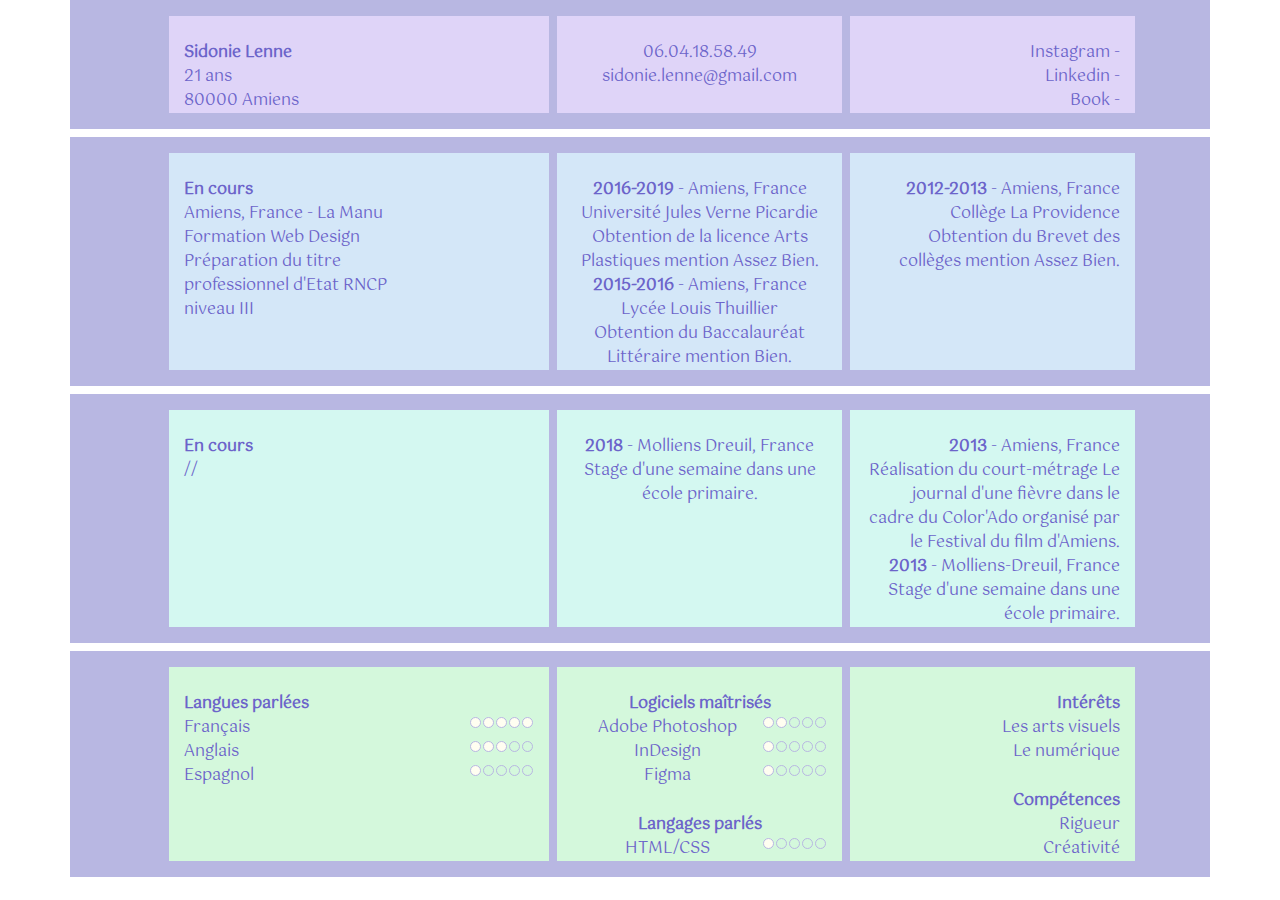
==== 0/CV numérique/V2/index.html @ 2586d80c "intégration grille bootstrap faite" ====
<!DOCTYPE html>
<html lang="fr" dir="ltr">
    <head>
        <meta charset="utf-8"/>
        <title>CV numérique (bs)</title>
        <link rel="stylesheet" href="assets/css/style.css"/>
        <link href="https://fonts.googleapis.com/css2?family=Alice&family=Gotu&family=Poly&display=swap" rel="stylesheet">
        <link rel="stylesheet" href="https://maxcdn.bootstrapcdn.com/bootstrap/4.0.0/css/bootstrap.min.css" 
        integrity="sha384-Gn5384xqQ1aoWXA+058RXPxPg6fy4IWvTNh0E263XmFcJlSAwiGgFAW/dAiS6JXm" crossorigin="anonymous">
    </head>
    <body>
        <div class="container">
            <div class="row mb-2">
                <div class="col-1 mt-3 mb-3"></div>
                <div class="col-4 m-1 mt-3 mb-3 color-1">
                    <ul>
                        <li><span class="font-weight-bold">Sidonie Lenne</span></li>
                        <li>21 ans</li>
                        <li>80000 Amiens</li>
                    </ul>
                </div>
                <div class="col-3 m-1 mt-3 mb-3 color-1">
                    <ul class="text-center">
                        <li>06.04.18.58.49</li>
                        <li>sidonie.lenne@gmail.com</li>
                    </ul>
                </div>
                <div class="col-3 m-1 mt-3 mb-3 color-1">
                    <ul class="text-right">
                        <li>Instagram - </li>
                        <li>Linkedin - </li>
                        <li>Book - </li>
                    </ul>
                </div>
            </div>
            <div class="row mb-2">
                <div class="col-1 mt-3 mb-3"></div>
                <div class="col-4 m-1 mt-3 mb-3 color-2">
                    <ul>
                        <li class="font-weight-bold">En cours</li>
                        <li>Amiens, France - La Manu</li>
                        <li>Formation Web Design</li>
                        <li>Préparation du titre</li>
                        <li>professionnel d'Etat RNCP</li>
                        <li>niveau III</li>
                    </ul>
                </div>
                <div class="col-3 m-1 mt-3 mb-3 color-2">
                    <ul class="text-center">
                        <li><span class="font-weight-bold">2016-2019</span> - Amiens, France</li>
                        <li>Université Jules Verne Picardie</li>
                        <li>Obtention de la licence Arts Plastiques mention Assez Bien.</li>
                        <li><span class="font-weight-bold">2015-2016 </span>- Amiens, France</li>
                        <li>Lycée Louis Thuillier</li>
                        <li>Obtention du Baccalauréat Littéraire mention Bien.</li>
                    </ul>
                </div>
                <div class="col-3 m-1 mt-3 mb-3 color-2">
                    <ul class="text-right">
                        <li><span class="font-weight-bold">2012-2013</span> - Amiens, France</li>
                        <li>Collège La Providence</li>
                        <li>Obtention du Brevet des collèges mention Assez Bien.</li>
                    </ul>
                </div>
            </div>
            <div class="row mb-2">
                <div class="col-1"></div>
                <div class="col-4 m-1 mt-3 mb-3 color-3">
                    <ul>
                        <li><span class="font-weight-bold">En cours</span></li>
                        <li>//</li>
                    </ul>
                </div>
                <div class="col-3 m-1 mt-3 mb-3 color-3">
                    <ul class="text-center">
                        <li><span class="font-weight-bold">2018</span> - Molliens Dreuil, France</li>
                        <li>Stage d'une semaine dans une école primaire.</li>
                    </ul>
                </div>
                <div class="col-3 m-1 mt-3 mb-3 color-3">
                    <ul class="text-right">
                        <li><span class="font-weight-bold">2013</span> - Amiens, France</li>
                        <li>Réalisation du court-métrage Le journal d'une fièvre dans le cadre 
                          du Color'Ado organisé par le Festival du film d'Amiens.
                        </li>
                        <li><span class="font-weight-bold">2013</span> - Molliens-Dreuil, France</li>
                        <li>Stage d'une semaine dans une école primaire.</li>
                    </ul>
                </div>
            </div>
            <div class="row mb-2">
                <div class="col-1 mb-1"></div>
                <div class="col-4 m-1 mt-3 mb-3 color-4">
                    <ul>
                        <li><span class="font-weight-bold">Langues parlées</span></li>
                        <li>Français
                            <div class="fullCircle"></div>
                            <div class="fullCircle"></div>
                            <div class="fullCircle"></div>
                            <div class="fullCircle"></div>
                            <div class="fullCircle"></div>
                        </li>
                        <li>Anglais
                            <div class="emptyCircle"></div>
                            <div class="emptyCircle"></div>
                            <div class="fullCircle"></div>
                            <div class="fullCircle"></div>
                            <div class="fullCircle"></div>
                        </li>
                        <li>Espagnol
                            <div class="emptyCircle"></div>
                            <div class="emptyCircle"></div>
                            <div class="emptyCircle"></div>
                            <div class="emptyCircle"></div>
                            <div class="fullCircle"></div>
                        </li>
                    </ul>
                </div>
                <div class="col-3 m-1 mt-3 mb-3 color-4">
                    <ul class="text-center">
                        <li><span class="font-weight-bold">Logiciels maîtrisés</span></li>
                        <li>Adobe Photoshop
                            <div class="emptyCircle"></div>
                            <div class="emptyCircle"></div>
                            <div class="emptyCircle"></div>
                            <div class="fullCircle"></div>
                            <div class="fullCircle"></div>
                        </li>
                        <li>InDesign
                            <div class="emptyCircle"></div>
                            <div class="emptyCircle"></div>
                            <div class="emptyCircle"></div>
                            <div class="emptyCircle"></div>
                            <div class="fullCircle"></div>
                        </li>
                        <li>Figma
                            <div class="emptyCircle"></div>
                            <div class="emptyCircle"></div>
                            <div class="emptyCircle"></div>
                            <div class="emptyCircle"></div>
                            <div class="fullCircle"></div>
                        </li>
                    </ul>
                    <ul class="text-center">
                        <li><span class="font-weight-bold">Langages parlés</span></li>
                        <li>HTML/CSS
                            <div class="emptyCircle"></div>
                            <div class="emptyCircle"></div>
                            <div class="emptyCircle"></div>
                            <div class="emptyCircle"></div>
                            <div class="fullCircle"></div>
                        </li>
                    </ul>
                </div>
                <div class="col-3 m-1 mt-3 mb-3 color-4">
                    <ul class="text-right">
                        <li><span class="font-weight-bold">Intérêts</span></li>
                        <li>Les arts visuels</li>
                        <li>Le numérique</li>
                    </ul>
                    <ul class="text-right">
                        <li><span class="font-weight-bold">Compétences</span></li>
                        <li>Rigueur</li>
                        <li>Créativité</li>
                    </ul>
                </div>
            </div>
            <script src="https://code.jquery.com/jquery-3.2.1.slim.min.js" 
            integrity="sha384-KJ3o2DKtIkvYIK3UENzmM7KCkRr/rE9/Qpg6aAZGJwFDMVNA/GpGFF93hXpG5KkN" crossorigin="anonymous"></script>
            <script src="https://cdnjs.cloudflare.com/ajax/libs/popper.js/1.12.9/umd/popper.min.js" 
            integrity="sha384-ApNbgh9B+Y1QKtv3Rn7W3mgPxhU9K/ScQsAP7hUibX39j7fakFPskvXusvfa0b4Q" crossorigin="anonymous"></script>
            <script src="https://maxcdn.bootstrapcdn.com/bootstrap/4.0.0/js/bootstrap.min.js" 
            integrity="sha384-JZR6Spejh4U02d8jOt6vLEHfe/JQGiRRSQQxSfFWpi1MquVdAyjUar5+76PVCmYl" crossorigin="anonymous"></script>
        </div>
    </body>
</html>
---- 0/CV numérique/V2/assets/css/style.css ----
/*Fond*/
body{
    background-color:#FFFEF1;
}

.row{
    background-color:#B8B7E2;
}
/*----Texte----*/
ul{
    list-style-type:none;
    display:inline;
    font-family:'Gotu',serif;
    color:#6C64CA;
}
/*Ligne 1*/
.color-1{
    background-color:#DFD4F8;
}
/*Ligne 2*/
.color-2{
    background-color:#D4E7F8;
}
/*Ligne 3*/
.color-3{
    background-color:#D4F8F1;
}
/*Ligne 4*/
.color-4{
    background-color:#D4F8DC;
}
/*------------Petits points de compétence-------------*/
.fullCircle, .emptyCircle{
    margin:1px;
    float:right;
    z-index:3;
    width:11px;
    height:11px;
    border-radius:50%;
    border:1px solid #B8B7E2;
}

.fullCircle{
    background-color:#FFFEF1;
}

.emptyCircle{
    background-color:#D4F8DC;
}
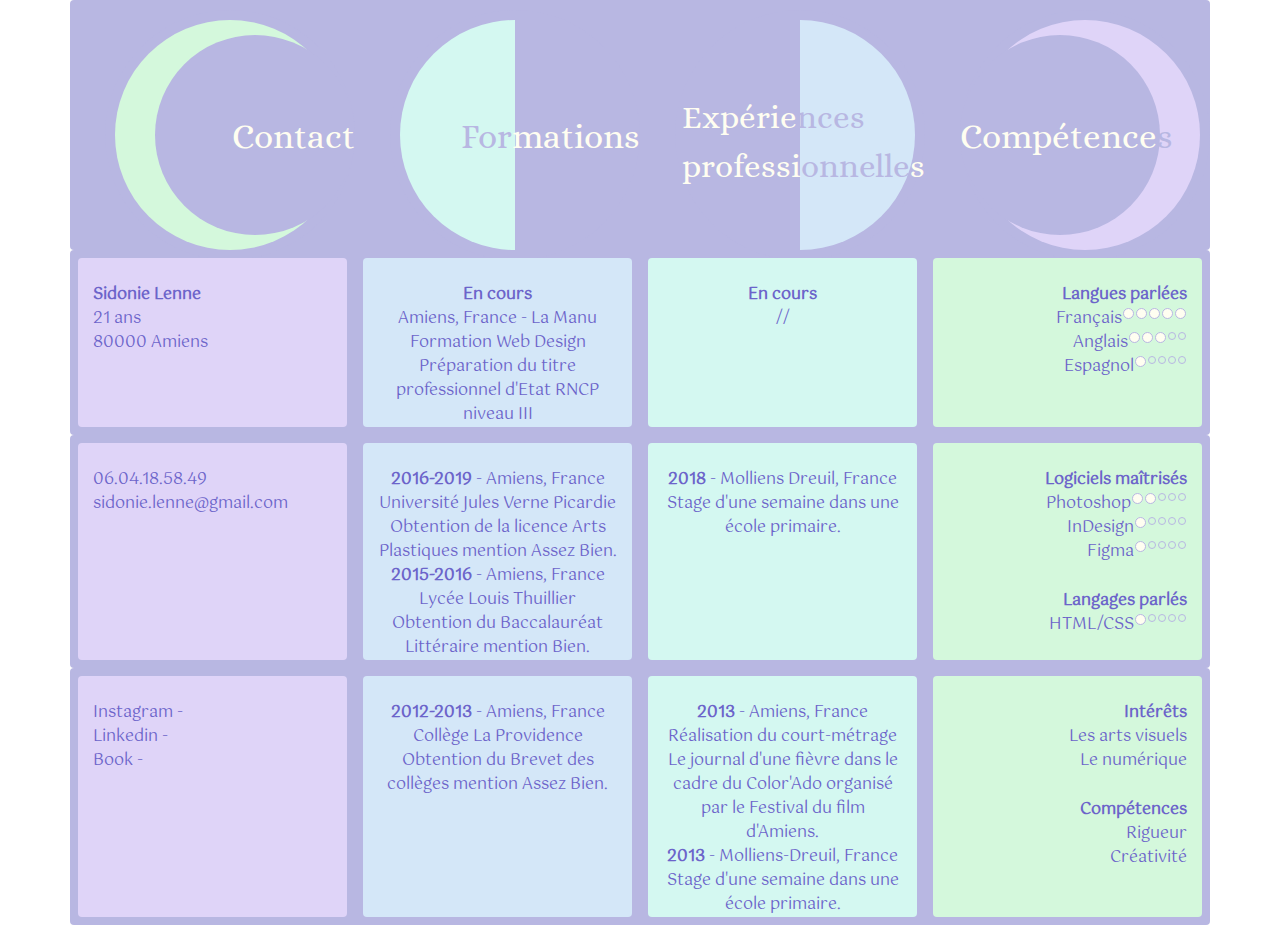
==== commit b603bbc8: "version bootstrap/responsive/fond foncé" ====
--- a/0/CV numérique/V2/index.html
+++ b/0/CV numérique/V2/index.html
@@ -1,176 +1,197 @@
 <!DOCTYPE html>
 <html lang="fr" dir="ltr">
-    <head>
-        <meta charset="utf-8"/>
-        <title>CV numérique (bs)</title>
-        <link rel="stylesheet" href="assets/css/style.css"/>
-        <link href="https://fonts.googleapis.com/css2?family=Alice&family=Gotu&family=Poly&display=swap" rel="stylesheet">
-        <link rel="stylesheet" href="https://maxcdn.bootstrapcdn.com/bootstrap/4.0.0/css/bootstrap.min.css" 
-        integrity="sha384-Gn5384xqQ1aoWXA+058RXPxPg6fy4IWvTNh0E263XmFcJlSAwiGgFAW/dAiS6JXm" crossorigin="anonymous">
-    </head>
-    <body>
-        <div class="container">
-            <div class="row mb-2">
-                <div class="col-1 mt-3 mb-3"></div>
-                <div class="col-4 m-1 mt-3 mb-3 color-1">
-                    <ul>
-                        <li><span class="font-weight-bold">Sidonie Lenne</span></li>
-                        <li>21 ans</li>
-                        <li>80000 Amiens</li>
-                    </ul>
-                </div>
-                <div class="col-3 m-1 mt-3 mb-3 color-1">
-                    <ul class="text-center">
-                        <li>06.04.18.58.49</li>
-                        <li>sidonie.lenne@gmail.com</li>
-                    </ul>
-                </div>
-                <div class="col-3 m-1 mt-3 mb-3 color-1">
-                    <ul class="text-right">
-                        <li>Instagram - </li>
-                        <li>Linkedin - </li>
-                        <li>Book - </li>
-                    </ul>
+<head>
+    <meta charset="utf-8"/>
+    <title>CV numérique (bs)</title>
+    <link rel="stylesheet" href="assets/css/style.css"/>
+    <link href="https://fonts.googleapis.com/css2?family=Alice&family=Gotu&family=Poly&display=swap" rel="stylesheet">
+    <link rel="stylesheet" href="https://maxcdn.bootstrapcdn.com/bootstrap/4.0.0/css/bootstrap.min.css" 
+    integrity="sha384-Gn5384xqQ1aoWXA+058RXPxPg6fy4IWvTNh0E263XmFcJlSAwiGgFAW/dAiS6JXm" crossorigin="anonymous">
+</head>
+<body>
+    <div class="container">
+        <!--LUNES-->
+        <div class="row rounded moonRow">
+            <div class="col-3 justify-content-center">
+                <div class="moonBackground">
+                    <p id="contact">Contact</p>
+                    <div id="overMoon1"></div>
+                    <div id="moon1"></div>
                 </div>
             </div>
-            <div class="row mb-2">
-                <div class="col-1 mt-3 mb-3"></div>
-                <div class="col-4 m-1 mt-3 mb-3 color-2">
-                    <ul>
-                        <li class="font-weight-bold">En cours</li>
-                        <li>Amiens, France - La Manu</li>
-                        <li>Formation Web Design</li>
-                        <li>Préparation du titre</li>
-                        <li>professionnel d'Etat RNCP</li>
-                        <li>niveau III</li>
-                    </ul>
-                </div>
-                <div class="col-3 m-1 mt-3 mb-3 color-2">
-                    <ul class="text-center">
-                        <li><span class="font-weight-bold">2016-2019</span> - Amiens, France</li>
-                        <li>Université Jules Verne Picardie</li>
-                        <li>Obtention de la licence Arts Plastiques mention Assez Bien.</li>
-                        <li><span class="font-weight-bold">2015-2016 </span>- Amiens, France</li>
-                        <li>Lycée Louis Thuillier</li>
-                        <li>Obtention du Baccalauréat Littéraire mention Bien.</li>
-                    </ul>
-                </div>
-                <div class="col-3 m-1 mt-3 mb-3 color-2">
-                    <ul class="text-right">
-                        <li><span class="font-weight-bold">2012-2013</span> - Amiens, France</li>
-                        <li>Collège La Providence</li>
-                        <li>Obtention du Brevet des collèges mention Assez Bien.</li>
-                    </ul>
+            <div class="col-3 justify-content-center">
+                <div class="moonBackground">
+                    <p id="formations"><span class="purpleTitle">For</span>mations</p>
+                    <div id="moon2"></div>
                 </div>
             </div>
-            <div class="row mb-2">
-                <div class="col-1"></div>
-                <div class="col-4 m-1 mt-3 mb-3 color-3">
-                    <ul>
-                        <li><span class="font-weight-bold">En cours</span></li>
-                        <li>//</li>
-                    </ul>
-                </div>
-                <div class="col-3 m-1 mt-3 mb-3 color-3">
-                    <ul class="text-center">
-                        <li><span class="font-weight-bold">2018</span> - Molliens Dreuil, France</li>
-                        <li>Stage d'une semaine dans une école primaire.</li>
-                    </ul>
-                </div>
-                <div class="col-3 m-1 mt-3 mb-3 color-3">
-                    <ul class="text-right">
-                        <li><span class="font-weight-bold">2013</span> - Amiens, France</li>
-                        <li>Réalisation du court-métrage Le journal d'une fièvre dans le cadre 
-                          du Color'Ado organisé par le Festival du film d'Amiens.
-                        </li>
-                        <li><span class="font-weight-bold">2013</span> - Molliens-Dreuil, France</li>
-                        <li>Stage d'une semaine dans une école primaire.</li>
-                    </ul>
+            <div class="col-3 justify-content-center">
+                <div class="moonBackground">
+                    <p id="professionalXp">Expérie<span class="purpleTitle">nces</span> professi<span class="purpleTitle">onnelle</span>s</p>
+                    <div id="moon3"></div>
                 </div>
             </div>
-            <div class="row mb-2">
-                <div class="col-1 mb-1"></div>
-                <div class="col-4 m-1 mt-3 mb-3 color-4">
-                    <ul>
-                        <li><span class="font-weight-bold">Langues parlées</span></li>
-                        <li>Français
-                            <div class="fullCircle"></div>
-                            <div class="fullCircle"></div>
-                            <div class="fullCircle"></div>
-                            <div class="fullCircle"></div>
-                            <div class="fullCircle"></div>
-                        </li>
-                        <li>Anglais
-                            <div class="emptyCircle"></div>
-                            <div class="emptyCircle"></div>
-                            <div class="fullCircle"></div>
-                            <div class="fullCircle"></div>
-                            <div class="fullCircle"></div>
-                        </li>
-                        <li>Espagnol
-                            <div class="emptyCircle"></div>
-                            <div class="emptyCircle"></div>
-                            <div class="emptyCircle"></div>
-                            <div class="emptyCircle"></div>
-                            <div class="fullCircle"></div>
-                        </li>
-                    </ul>
-                </div>
-                <div class="col-3 m-1 mt-3 mb-3 color-4">
-                    <ul class="text-center">
-                        <li><span class="font-weight-bold">Logiciels maîtrisés</span></li>
-                        <li>Adobe Photoshop
-                            <div class="emptyCircle"></div>
-                            <div class="emptyCircle"></div>
-                            <div class="emptyCircle"></div>
-                            <div class="fullCircle"></div>
-                            <div class="fullCircle"></div>
-                        </li>
-                        <li>InDesign
-                            <div class="emptyCircle"></div>
-                            <div class="emptyCircle"></div>
-                            <div class="emptyCircle"></div>
-                            <div class="emptyCircle"></div>
-                            <div class="fullCircle"></div>
-                        </li>
-                        <li>Figma
-                            <div class="emptyCircle"></div>
-                            <div class="emptyCircle"></div>
-                            <div class="emptyCircle"></div>
-                            <div class="emptyCircle"></div>
-                            <div class="fullCircle"></div>
-                        </li>
-                    </ul>
-                    <ul class="text-center">
-                        <li><span class="font-weight-bold">Langages parlés</span></li>
-                        <li>HTML/CSS
-                            <div class="emptyCircle"></div>
-                            <div class="emptyCircle"></div>
-                            <div class="emptyCircle"></div>
-                            <div class="emptyCircle"></div>
-                            <div class="fullCircle"></div>
-                        </li>
-                    </ul>
-                </div>
-                <div class="col-3 m-1 mt-3 mb-3 color-4">
-                    <ul class="text-right">
-                        <li><span class="font-weight-bold">Intérêts</span></li>
-                        <li>Les arts visuels</li>
-                        <li>Le numérique</li>
-                    </ul>
-                    <ul class="text-right">
-                        <li><span class="font-weight-bold">Compétences</span></li>
-                        <li>Rigueur</li>
-                        <li>Créativité</li>
-                    </ul>
+            <div class="col-3 justify-content-center">
+                <div class="moonBackground">
+                    <p id="skills">Compétence<span class="purpleTitle">s</span></p>
+                    <div id="overMoon4"></div>
+                    <div id="moon4"></div>
                 </div>
             </div>
-            <script src="https://code.jquery.com/jquery-3.2.1.slim.min.js" 
-            integrity="sha384-KJ3o2DKtIkvYIK3UENzmM7KCkRr/rE9/Qpg6aAZGJwFDMVNA/GpGFF93hXpG5KkN" crossorigin="anonymous"></script>
-            <script src="https://cdnjs.cloudflare.com/ajax/libs/popper.js/1.12.9/umd/popper.min.js" 
-            integrity="sha384-ApNbgh9B+Y1QKtv3Rn7W3mgPxhU9K/ScQsAP7hUibX39j7fakFPskvXusvfa0b4Q" crossorigin="anonymous"></script>
-            <script src="https://maxcdn.bootstrapcdn.com/bootstrap/4.0.0/js/bootstrap.min.js" 
-            integrity="sha384-JZR6Spejh4U02d8jOt6vLEHfe/JQGiRRSQQxSfFWpi1MquVdAyjUar5+76PVCmYl" crossorigin="anonymous"></script>
         </div>
-    </body>
+        <!--TEXTE COLONNES-->  
+        <!--ROW 1-->  
+        <div class="row bg-color rounded">
+            <div class="col m-2 color1 rounded">
+                <ul>
+                    <li><span class="font-weight-bold">Sidonie Lenne</span></li>
+                    <li>21 ans</li>
+                    <li>80000 Amiens</li>
+                </ul>
+            </div>
+            <div class="col m-2 color2 rounded">
+                <ul class="text-center">
+                    <li ><span class="font-weight-bold">En cours</span></li>
+                    <li>Amiens, France - La Manu</li>
+                    <li>Formation Web Design</li>
+                    <li>Préparation du titre</li>
+                    <li>professionnel d'Etat RNCP</li>
+                    <li>niveau III</li>
+                </ul>
+            </div>
+            <div class="col m-2 color3 rounded">
+                <ul class="text-center">
+                    <li><span class="font-weight-bold">En cours</span></li>
+                    <li>//</li>
+                </ul>
+            </div>
+            <div class="col m-2 color4 rounded">
+                <ul class="text-right">
+                    <li><span class="font-weight-bold">Langues parlées</span></li>
+                    <li>Français
+                        <div class="fullCircle"></div>
+                        <div class="fullCircle"></div>
+                        <div class="fullCircle"></div>
+                        <div class="fullCircle"></div>
+                        <div class="fullCircle"></div>
+                    </li>
+                    <li>Anglais
+                        <div class="emptyCircle"></div>
+                        <div class="emptyCircle"></div>
+                        <div class="fullCircle"></div>
+                        <div class="fullCircle"></div>
+                        <div class="fullCircle"></div>
+                    </li>
+                    <li>Espagnol
+                        <div class="emptyCircle"></div>
+                        <div class="emptyCircle"></div>
+                        <div class="emptyCircle"></div>
+                        <div class="emptyCircle"></div>
+                        <div class="fullCircle"></div>
+                    </li>
+                </ul>
+            </div>
+        </div>
+        <!--ROW 2-->
+        <div class="row bg-color rounded">
+            <div class="col m-2 color1 rounded">
+                <ul>
+                    <li class="listCenter">06.04.18.58.49</li>
+                    <li>sidonie.lenne@gmail.com</li>
+                </ul>
+            </div>
+            <div class="col m-2 color2 rounded">
+                <ul class="text-center">
+                    <li><span class="font-weight-bold">2016-2019</span> - Amiens, France</li>
+                    <li>Université Jules Verne Picardie</li>
+                    <li>Obtention de la licence Arts Plastiques mention Assez Bien.</li>
+                    <li><span class="font-weight-bold">2015-2016 </span>- Amiens, France</li>
+                    <li>Lycée Louis Thuillier</li>
+                    <li>Obtention du Baccalauréat Littéraire mention Bien.</li>
+                </ul>
+            </div>
+            <div class="col m-2 color3 rounded">
+                <ul class="text-center">
+                    <li><span class="font-weight-bold">2018</span> - Molliens Dreuil, France</li>
+                    <li>Stage d'une semaine dans une école primaire.</li>
+                </ul>
+            </div>
+            <div class="col m-2 color4 rounded">
+                <ul class="text-right">
+                    <li><span class="font-weight-bold">Logiciels maîtrisés</span></li>
+                    <li> Photoshop
+                        <div class="emptyCircle"></div>
+                        <div class="emptyCircle"></div>
+                        <div class="emptyCircle"></div>
+                        <div class="fullCircle"></div>
+                        <div class="fullCircle"></div>
+                    </li>
+                    <li>InDesign
+                        <div class="emptyCircle"></div>
+                        <div class="emptyCircle"></div>
+                        <div class="emptyCircle"></div>
+                        <div class="emptyCircle"></div>
+                        <div class="fullCircle"></div>
+                    </li>
+                    <li>Figma
+                        <div class="emptyCircle"></div>
+                        <div class="emptyCircle"></div>
+                        <div class="emptyCircle"></div>
+                        <div class="emptyCircle"></div>
+                        <div class="fullCircle"></div>
+                    </li>
+                </ul>
+                <ul class="text-right">
+                    <li><span class="font-weight-bold">Langages parlés</span></li>
+                    <li>HTML/CSS
+                        <div class="emptyCircle"></div>
+                        <div class="emptyCircle"></div>
+                        <div class="emptyCircle"></div>
+                        <div class="emptyCircle"></div>
+                        <div class="fullCircle"></div>
+                    </li>
+                </ul>
+            </div>
+        </div>
+        <!--ROW 3-->
+        <div class="row bg-color rounded">
+            <div class="col m-2 color1 rounded">
+                <ul>
+                    <li class="listCenter">Instagram - </li>
+                    <li>Linkedin - </li>
+                    <li>Book - </li>
+                </ul>
+            </div>
+            <div class="col m-2 color2 rounded">
+                <ul class="text-center">
+                    <li><span class="font-weight-bold">2012-2013</span> - Amiens, France</li>
+                    <li>Collège La Providence</li>
+                    <li>Obtention du Brevet des collèges mention Assez Bien.</li>
+                </ul>
+            </div>
+            <div class="col m-2 color3 rounded">
+                <ul class="text-center">
+                    <li><span class="font-weight-bold">2013</span> - Amiens, France</li>
+                    <li>Réalisation du court-métrage Le journal d'une fièvre dans le cadre 
+                        du Color'Ado organisé par le Festival du film d'Amiens.
+                    </li>
+                    <li><span class="font-weight-bold">2013</span> - Molliens-Dreuil, France</li>
+                    <li>Stage d'une semaine dans une école primaire.</li>
+                </ul>
+            </div>
+            <div class="col m-2 color4 rounded">
+                <ul class="text-right">
+                    <li><span class="font-weight-bold">Intérêts</span></li>
+                    <li>Les arts visuels</li>
+                    <li>Le numérique</li>
+                </ul>
+                <ul class="text-right">
+                    <li><span class="font-weight-bold">Compétences</span></li>
+                    <li>Rigueur</li>
+                    <li>Créativité</li>
+                </ul>
+            </div>
+        </div>
+    </div>
+</body>
 </html>--- a/0/CV numérique/V2/assets/css/style.css
+++ b/0/CV numérique/V2/assets/css/style.css
@@ -1,10 +1,120 @@
 /*Fond*/
-body{
-    background-color:#FFFEF1;
-}
-
 .row{
     background-color:#B8B7E2;
+}
+
+.moonRow{
+    min-height:250px;
+}
+/*------------Lunes------------*/
+/*Lune 1*/
+#overMoon1{
+    background-color:#B8B7E2;
+    z-index:1;
+    position:absolute;
+    border-radius:50%;
+    height:200px;
+    width:200px;
+    margin-top:25px;
+    margin-left:50px;
+}
+
+#moon1{
+    background-color:#D4F8DC;
+    position:absolute;
+    border-radius:50%;
+    height:230px;
+    width:230px;
+    margin:10px;
+}
+/*Lune 2*/
+#moon2{
+    background-color:#D4F8F1;
+    z-index:1;
+    border-radius:115px 0 0 115px;
+    position:absolute;
+    width:115px;
+    height:230px;
+    margin:10px;
+}
+/*Lune 3*/
+#moon3{
+    background-color:#D4E7F8;
+    z-index:1;
+    border-radius:0 115px 115px 0;
+    position:absolute;
+    width:115px;
+    height:230px;
+    margin:10px;
+    margin-left:125px;
+}
+/*Lune 4*/
+#overMoon4{
+    background-color:#B8B7E2;
+    z-index:1;
+    position:absolute;
+    border-radius:50%;
+    height:200px;
+    width:200px;
+    margin-top:25px;
+}
+
+#moon4{
+    background-color:#DFD4F8;
+    position:absolute;
+    border-radius:50%;
+    height:230px;
+    width:230px;
+    margin:10px;
+}
+/*Fond des lunes*/
+.moonBackground{
+    background-color:#B8B7E2;
+    position:absolute;
+    margin-top:10px;
+    margin-right:20px;
+    margin-left:20px;
+    width:250px;
+    height:250px;
+    border-radius:50%;
+}
+/*------------Texte------------*/
+/*----Titres----*/
+.purpleTitle{
+    color:#B8B7E2;
+}
+
+#contact, #formations, #professionalXp, #skills {
+    font-family:'Alice',serif;
+    z-index:2;
+    position:relative;
+    color:#FFFEF1;
+}
+
+/*Contact*/
+#contact{
+    font-size:35px;
+    float:right;
+    margin-top:40%;
+}
+/*Formations*/
+#formations{
+    font-size:35px;
+    float:right;
+    margin-top:40%;
+}
+/*Expériences professionnelles*/
+#professionalXp{
+    font-size:33px;
+    float:left;
+    margin-left:7px;
+    margin-top:33%;
+}
+/*Compétences*/
+#skills{
+    font-size:35px;
+    float:left;
+    margin-top:40%;
 }
 /*----Texte----*/
 ul{
@@ -13,20 +123,19 @@
     font-family:'Gotu',serif;
     color:#6C64CA;
 }
-/*Ligne 1*/
-.color-1{
+.color1{
     background-color:#DFD4F8;
 }
-/*Ligne 2*/
-.color-2{
+/*Colonne 2*/
+.color2{
     background-color:#D4E7F8;
 }
-/*Ligne 3*/
-.color-3{
+/*Colonne 3*/
+.color3{
     background-color:#D4F8F1;
 }
-/*Ligne 4*/
-.color-4{
+/*Colonne 4*/
+.color4{
     background-color:#D4F8DC;
 }
 /*------------Petits points de compétence-------------*/
@@ -34,16 +143,82 @@
     margin:1px;
     float:right;
     z-index:3;
+    border-radius:50%;
+    border:1px solid #B8B7E2;
+}
+
+.fullCircle{
+    background-color:#FFFEF1;
     width:11px;
     height:11px;
-    border-radius:50%;
-    border:1px solid #B8B7E2;
-}
-
-.fullCircle{
-    background-color:#FFFEF1;
 }
 
 .emptyCircle{
     background-color:#D4F8DC;
-}+    width:8px;
+    height:8px;
+}
+/*Media queries*/
+@media all and (max-width:900px){
+    /*------------Lunes, tailles divisées par 2------------*/
+    .moonRow{
+        min-height:130px;
+    }
+
+    #overMoon1{
+        height:100px;
+        width:100px;
+        margin-top:12.5px;
+        margin-left:25px;
+    }
+    
+    #moon1{
+        height:115px;
+        width:115px;
+        margin:5px;
+    }
+    /*Lune 2*/
+    #moon2{
+        width:57.5px;
+        height:115px;
+        margin:5px;
+    }
+    /*Lune 3*/
+    #moon3{
+        width:57.5px;
+        height:115px;
+        margin:5px;
+        margin-left:62.5px;
+    }
+    /*Lune 4*/
+    #overMoon4{
+        height:100px;
+        width:100px;
+        margin-top:12.5px;
+    }
+    
+    #moon4{
+        height:115px;
+        width:115px;
+        margin:5px;
+    }
+    /*Fond des lunes*/
+    .moonBackground{
+        margin-top:5px;
+        margin-right:10px;
+        margin-left:10px;
+        width:125px;
+        height:125px;
+    } 
+    /*Taille des polices divisées par 2*/
+    #contact, #formations, #skills{
+        font-size:17.5px;
+    }
+
+    #professionalXp{
+        font-size:16.5px;
+    }
+
+    ul{
+        font-size:10px;
+    }